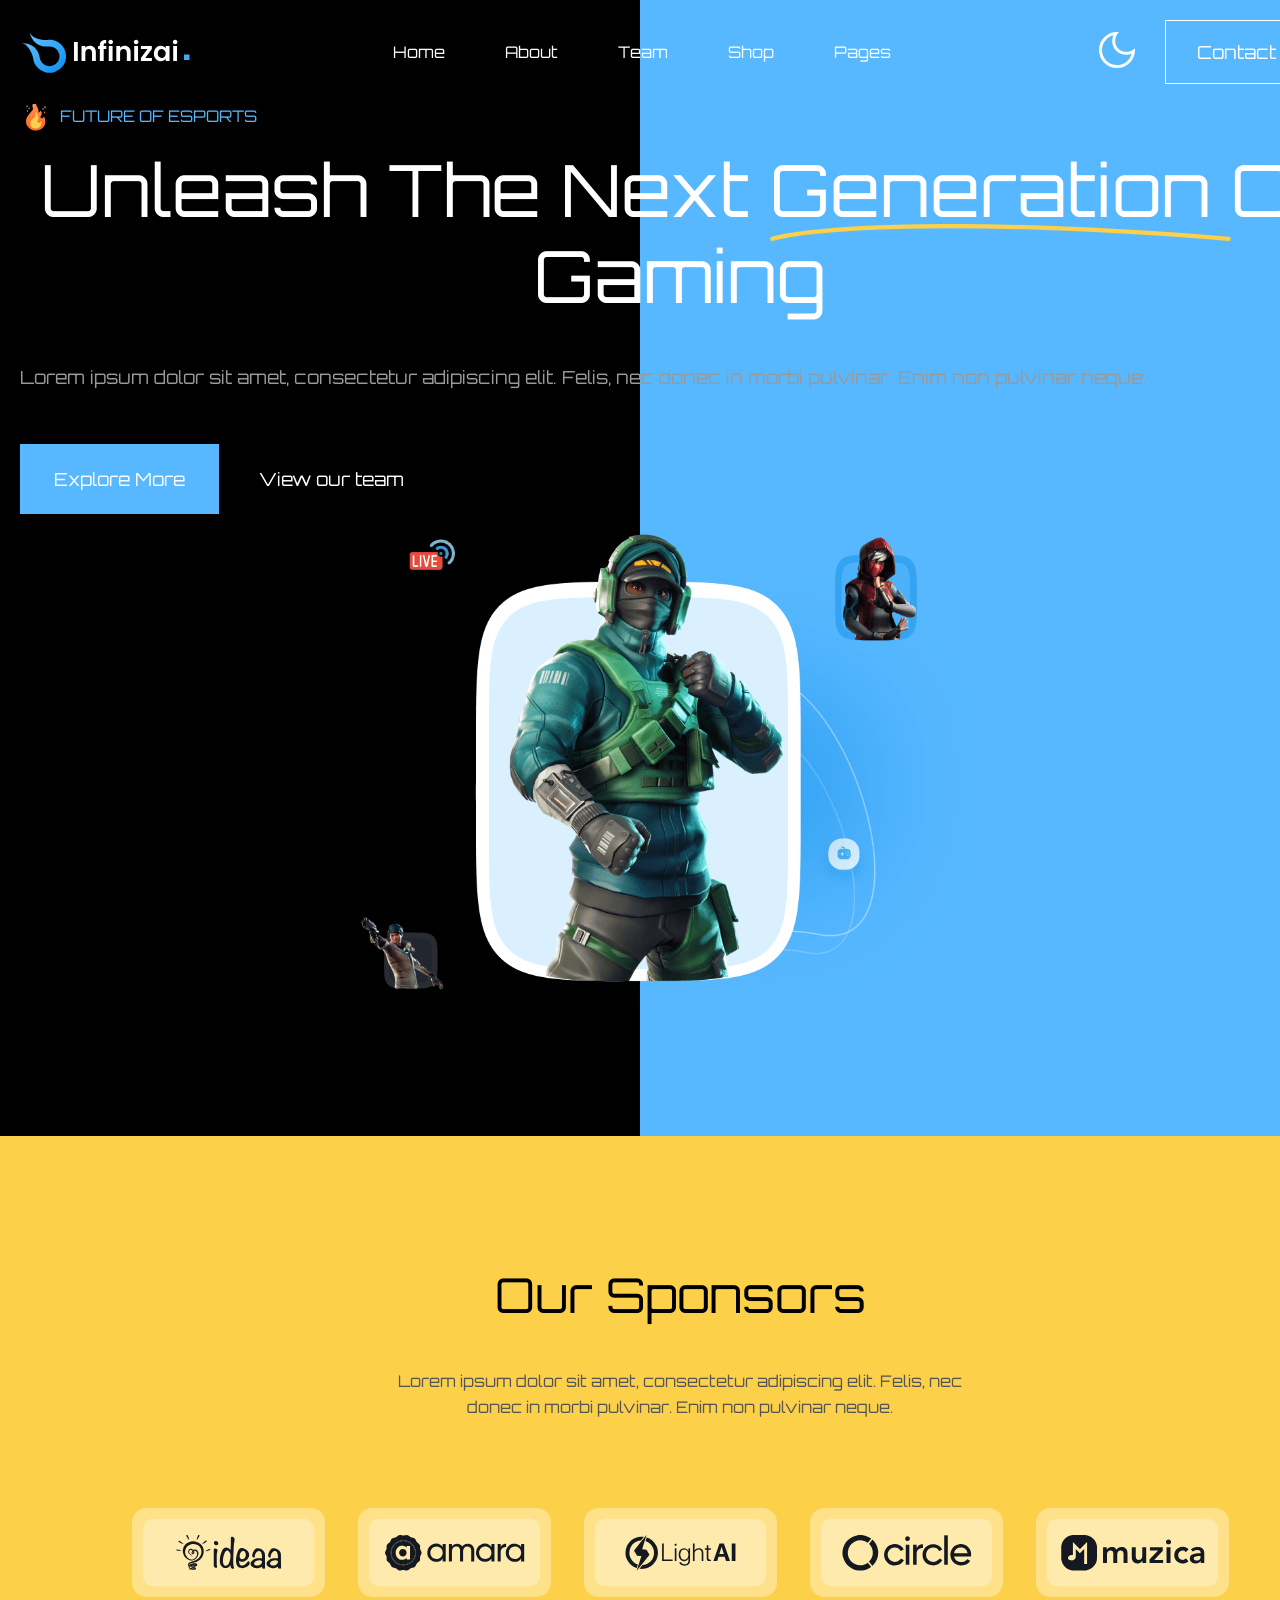
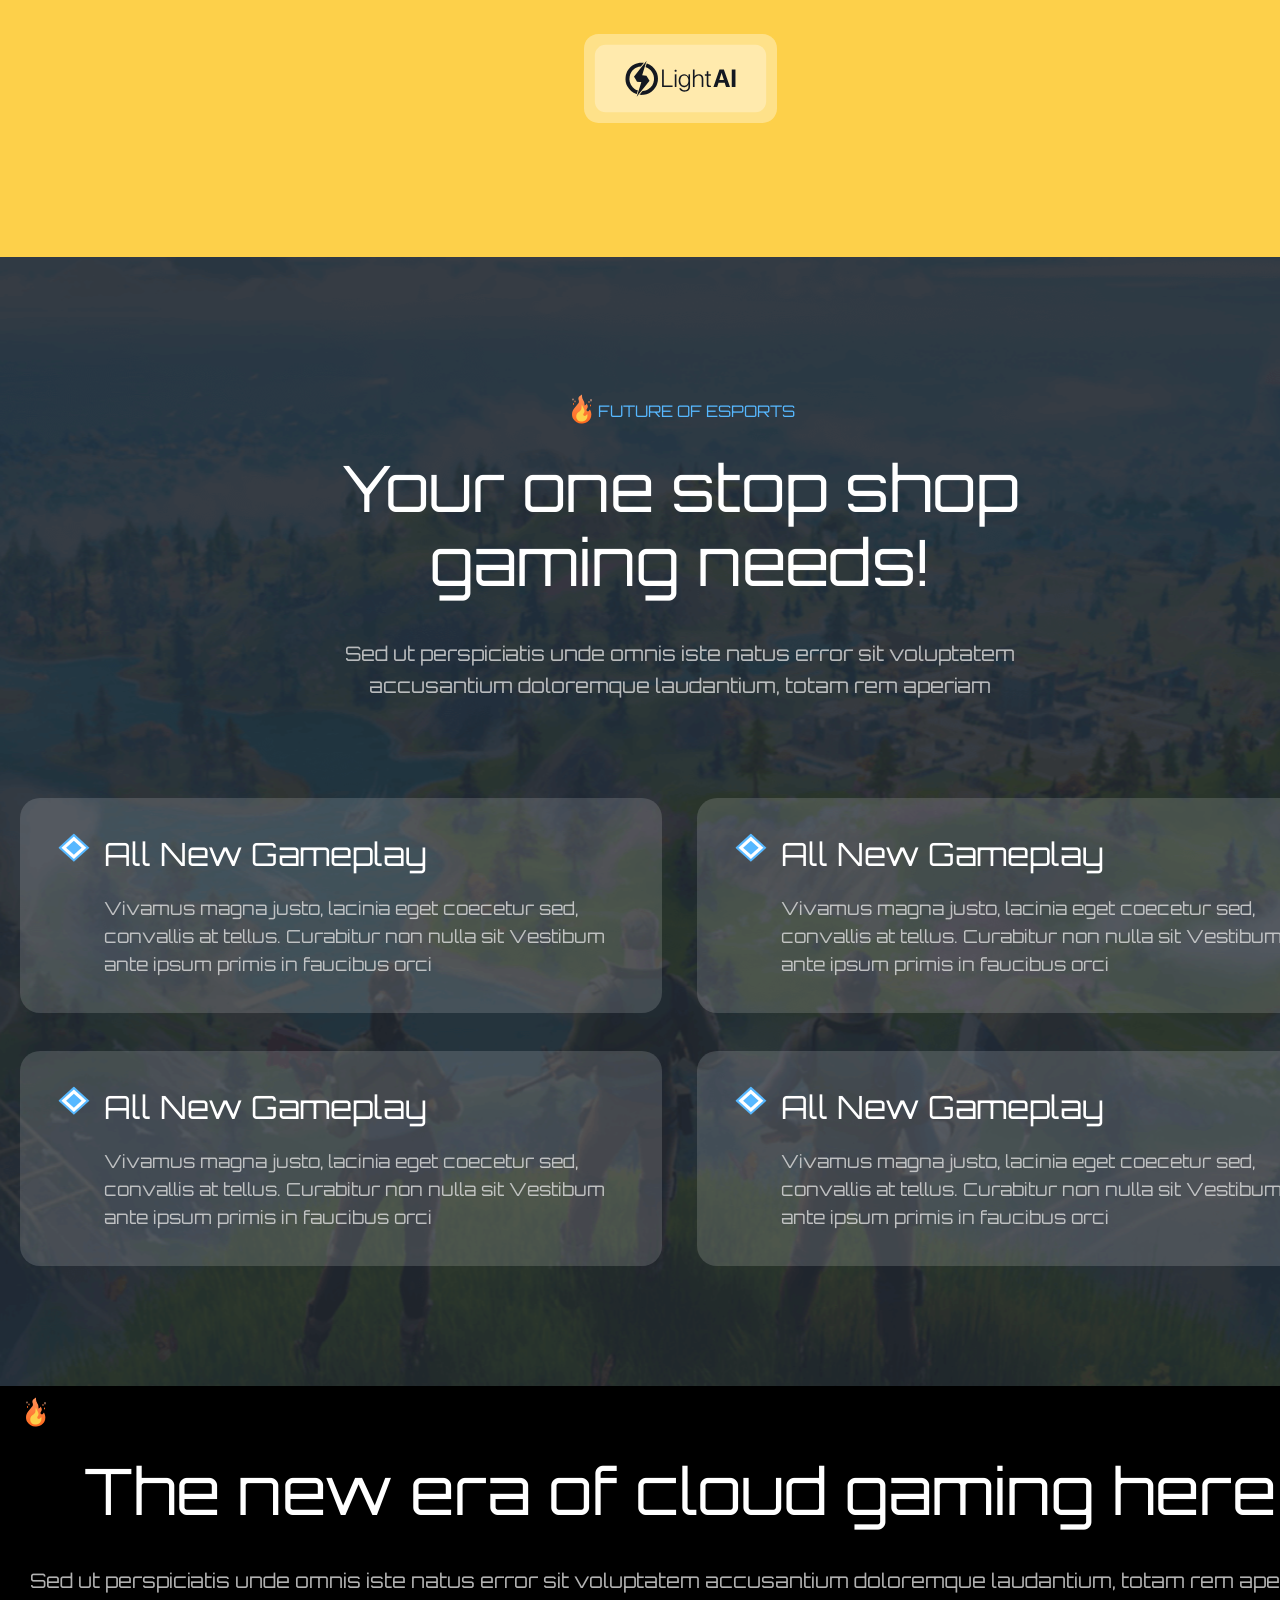
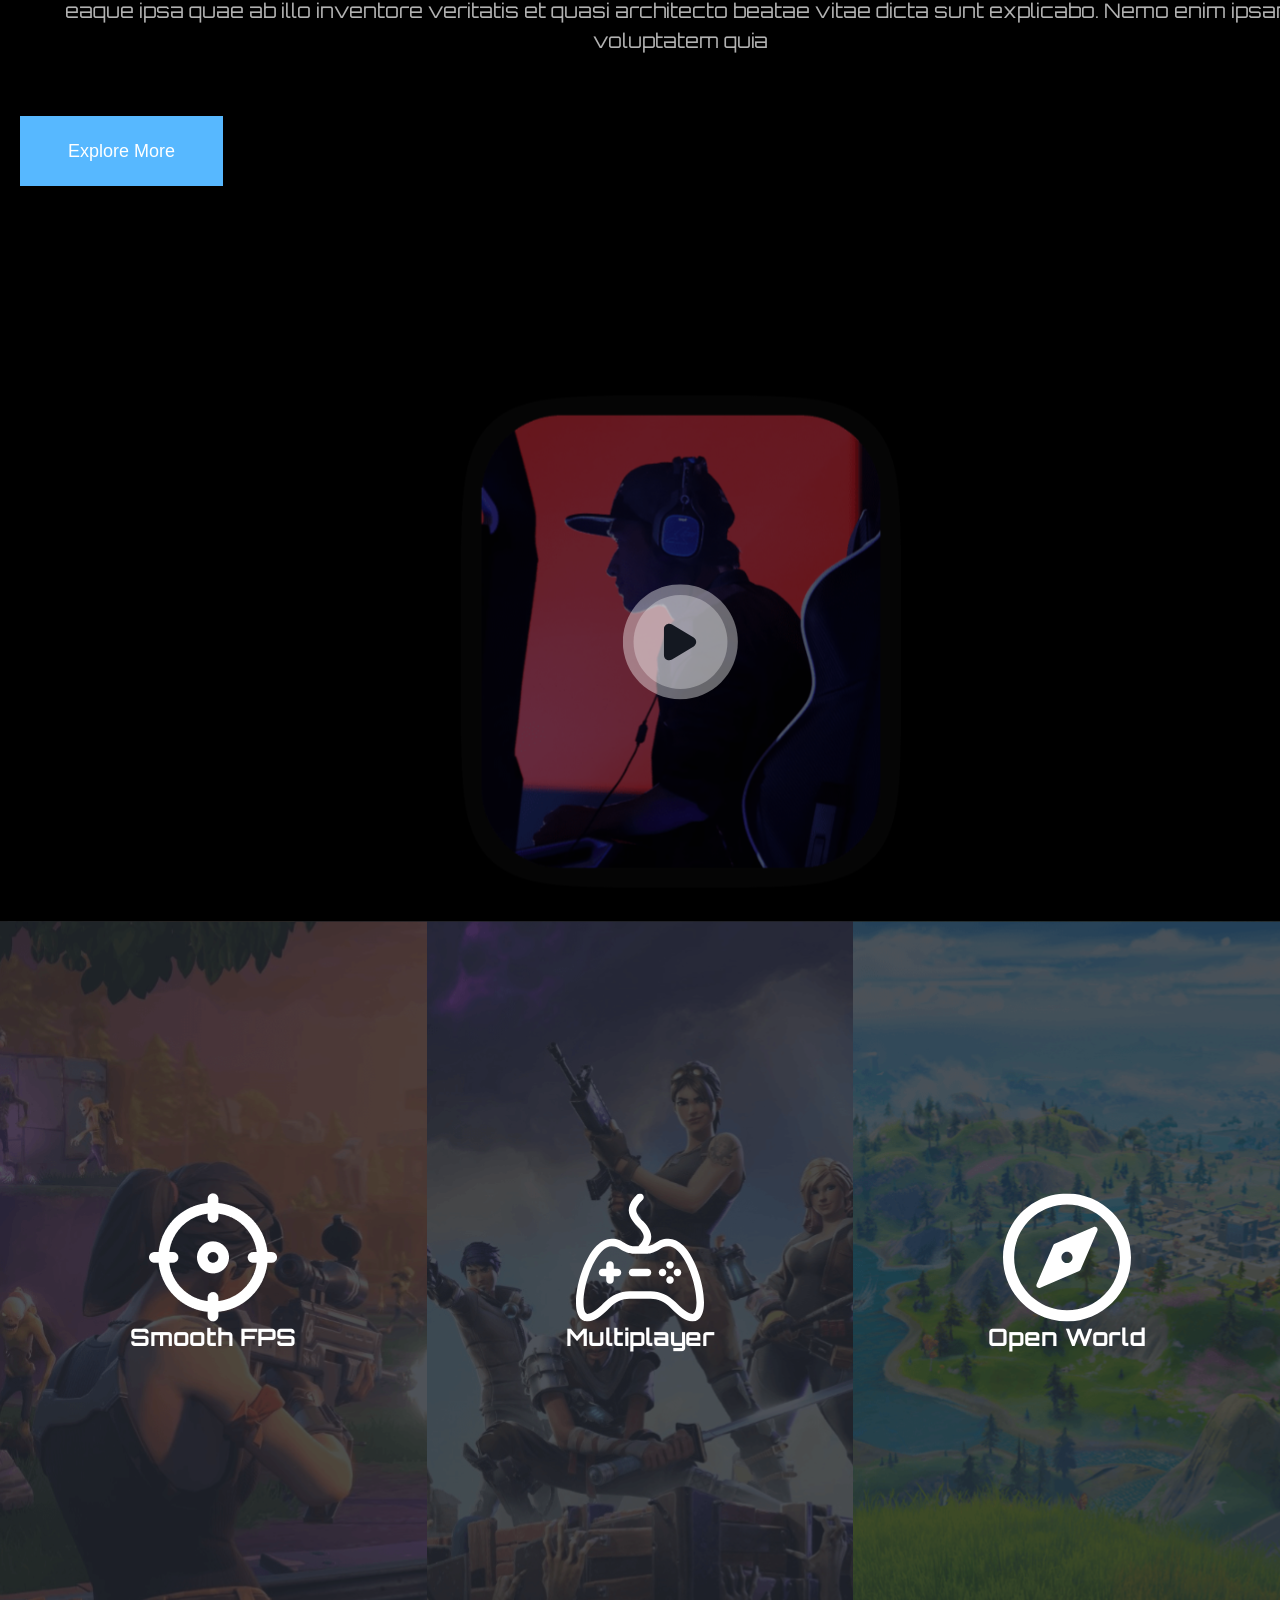
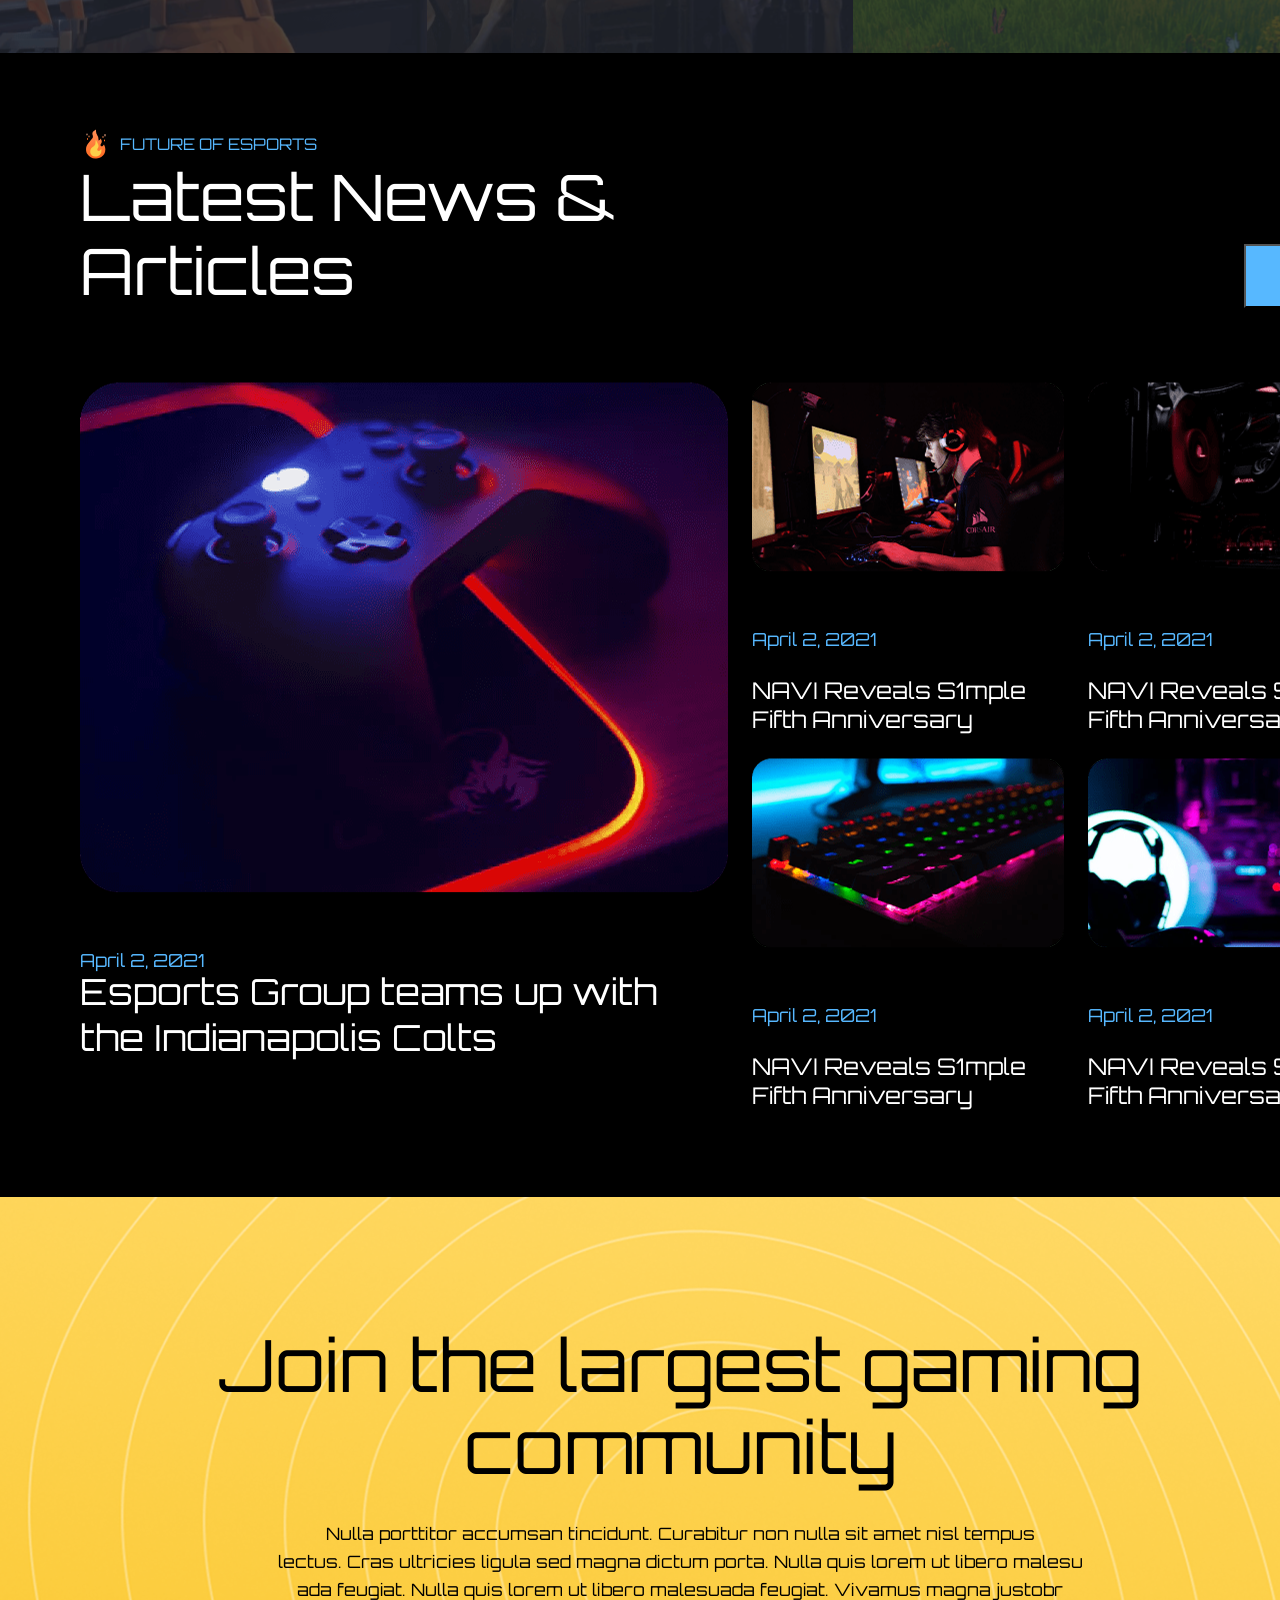
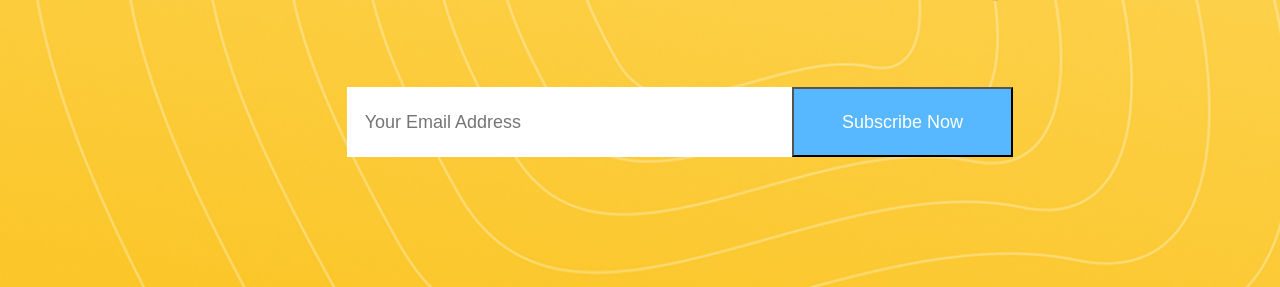
==== index.html @ 7ab2f3f9 "first commit" ====
<!DOCTYPE html>
<html lang="en">
  <head>
    <meta charset="UTF-8" />
    <meta name="viewport" content="width=device-width, initial-scale=1.0" />
    <title>Figma</title>
    <link rel="stylesheet" href="./css/style.css" />

    <!-- font awesome -->
    <link rel="stylesheet" href="https://cdnjs.cloudflare.com/ajax/libs/font-awesome/6.7.2/css/all.min.css" integrity="sha512-Evv84Mr4kqVGRNSgIGL/F/aIDqQb7xQ2vcrdIwxfjThSH8CSR7PBEakCr51Ck+w+/U6swU2Im1vVX0SVk9ABhg==" crossorigin="anonymous" referrerpolicy="no-referrer" />
  </head>
  <body>
    <!-- header -->
    <header>
      <div class="container">
        <nav>
          <div class="nav-brand">
            <img src="./images/nav-brand.svg" alt="No img?" />
            <i class="fa-solid fa-bars" id="hamburger"></i>
          </div>
          <ul class="nav-menu">
            <li class="nav-item"><a class="nav-link" href="#">Home</a></li>
            <li class="nav-item"><a  class="nav-link" href="#">About</a></li>
            <li class="nav-item"><a  class="nav-link" href="#">Team</a></li>
            <li class="nav-item"><a  class="nav-link" href="#">Shop</a></li>
            <li class="nav-item"><a  class="nav-link" href="#">Pages</a></li>
          </ul>
          <div class="nav-btn">
            <div id="mode-btn">
              <img class="moon-btn" src="./images/moon.svg" alt="No img?" />
            </div>
            <!-- <img class="moon-btn" src="./images/sun.png" alt="No img?" /> -->

            <a class="nav-link nav-link_btn" href="#">Contact Us</a>
          </div>
        </nav>
      </div>
    </header>

    <!-- page1 -->
    <div class="future-img__box">
      <div class="container">
        <div class="future-img">
          <div class="future">
            <div class="future-fire">
              <img src="./images/fire.svg" alt="" />
              <span>FUTURE OF eSPORTS</span>
            </div>
            <h1>
              Unleash the Next
              <span>Generation <img src="./images/line.svg" alt="" /></span> of
              Gaming
            </h1>
            <p>
              Lorem ipsum dolor sit amet, consectetur adipiscing elit. Felis,
              nec donec in morbi pulvinar. Enim non pulvinar neque.
            </p>
            <div class="future-btn">
              <a class="ftr-btn ftr-btn1" href="#">Explore More</a>
              <a class="ftr-btn" href="#">View our team</a>
            </div>
          </div>
          <div class="img">
            <img src="./images/game.svg" alt="" />
          </div>
        </div>
      </div>
    </div>
   
    <!-- page2 -->
  
    <div class="sponsor-div">
      <div class="container">
        <div class="sponsor-text">
          <h2>Our Sponsors</h2>
          <p>
            Lorem ipsum dolor sit amet, consectetur adipiscing elit. Felis, nec
            donec in morbi pulvinar. Enim non pulvinar neque.
          </p>
        </div>
        <div class="sponsor-cards">
          <div class="sponsor-card">
            <img src="./images/idea.svg" alt="no img!" />
          </div>
          <div class="sponsor-card">
            <img src="./images/amara.svg" alt="none" />
          </div>
          <div class="sponsor-card">
            <img src="./images/lightAl.svg" alt="none" />
          </div>
          <div class="sponsor-card">
            <img src="./images/circle.svg" alt="none" />
          </div>
          <div class="sponsor-card">
            <img src="./images/muzic.svg" alt="none" />
          </div>
          <div class="sponsor-card">
            <img src="./images/lightAl.svg" alt="none" />
          </div>
        </div>
      </div>
    </div>
    <div class="all-gameplay">
      <div class="container">
        <div class="team__text">
          <div class="fire-two">
            <div class="img-fire">
              <img src="./images/fire.svg" alt="no img!" />
            </div>

            <div class="text-two">
              <p>FUTURE OF ESPORTS</p>
            </div>
          </div>
          <div class="text-three"><p>Your one stop shop gaming needs!</p></div>
          <p class="p-text__paragraf">
            Sed ut perspiciatis unde omnis iste natus error sit voluptatem
            accusantium doloremque laudantium, totam rem aperiam
          </p>
        </div>
        <div class="card-wrapper">
          <div class="team__wraper">
            <div class="card">
              <div><img src="./images/img__one.svg" alt="none!" /></div>
              <div class="card_desc">
                <p class="four-text">All New Gameplay</p>
                <p class="card-paragraf">
                  Vivamus magna justo, lacinia eget coecetur sed, convallis at
                  tellus. Curabitur non nulla sit Vestibum ante ipsum primis in
                  faucibus orci
                </p>
              </div>
            </div>
            <div class="card__test_text">
              <div class="card">
                <div><img src="./images/img__one.svg" alt="none!" /></div>
                <div class="card_desc">
                  <p class="four-text">All New Gameplay</p>
                  <p class="card-paragraf">
                    Vivamus magna justo, lacinia eget coecetur sed, convallis at
                    tellus. Curabitur non nulla sit Vestibum ante ipsum primis
                    in faucibus orci
                  </p>
                </div>
              </div>
            </div>
          </div>
          <div class="team__wraper">
            <div class="card">
              <div><img src="./images/img__one.svg" alt="none!" /></div>
              <div class="card_desc">
                <p class="four-text">All New Gameplay</p>
                <p class="card-paragraf">
                  Vivamus magna justo, lacinia eget coecetur sed, convallis at
                  tellus. Curabitur non nulla sit Vestibum ante ipsum primis in
                  faucibus orci
                </p>
              </div>
            </div>
            <div class="card__test_text">
              <div class="card">
                <div><img src="./images/img__one.svg" alt="none!" /></div>
                <div class="card_desc">
                  <p class="four-text">All New Gameplay</p>
                  <p class="card-paragraf">
                    Vivamus magna justo, lacinia eget coecetur sed, convallis at
                    tellus. Curabitur non nulla sit Vestibum ante ipsum primis
                    in faucibus orci
                  </p>
                </div>
              </div>
            </div>
          </div>
        </div>
      </div>
    </div>
    <div class="the_new-ega">
      <div class="container">
        <div class="test-page">
          <div>
            <div class="img_fire__moon">
              <div class="img-fire">
                <img src="./images/fire.svg" alt="no img!" />
              </div>
              <div class="text-one">
                <p>FUTURE OF ESPORTS</p>
              </div>
            </div>
            <p class="text_five">The new era of cloud gaming here</p>
            <p class="text__six">
              Sed ut perspiciatis unde omnis iste natus error sit voluptatem
              accusantium doloremque laudantium, totam rem aperiam, eaque ipsa
              quae ab illo inventore veritatis et quasi architecto beatae vitae
              dicta sunt explicabo. Nemo enim ipsam voluptatem quia
            </p>
            <div class="more-flex">
              <button>Explore More</button>
            </div>
          </div>
          <div class="img-music">
            <img src="./images/music.svg" alt="none!" />
          </div>
        </div>
      </div>
    </div>

    <div class="section">
      <div class="section-1">
        <img src="./images/nishon.png" alt="none!" />
        <h2>Smooth FPS</h2>
      </div>
      <div class="section-2">
        <img src="./images/game-pult.svg" alt="none!" />
        <h2>Multiplayer</h2>
      </div>
      <div class="section-3">
        <img src="./images/kompas.svg" alt="NONE!" />
        <h2>Open World</h2>
      </div>
    </div>

    <div class="frame">
      <div class="container">
        <div class="frame-top">
          <div class="frame-top-fire">
            <img src="./images/fire.svg" alt="fire no?" />
            <p>FUTURE OF eSPORTS</p>
          </div>
          <div class="frame-top-h1__btn">
            <h2>
              Latest News & <br />
              Articles
            </h2>
            <button>Read More</button>
          </div>
        </div>
        <div class="frame-bottom">
          <div class="frame-bottom-one">
            <div class="frame-bottom-one_card">
              <img src="./images/IMAGE (3).png" alt="none" />
              <p class="p-one-1">April 2, 2021</p>
              <h5 class="h5-two-2s">
                Esports Group teams up with the Indianapolis Colts
              </h5>
            </div>
          </div>
          <div class="frame-bottom-two">
            <div class="frame-btn-12">
              <img src="./images/IMAGE.png" alt="none!" />
              <p class="p-one-1">April 2, 2021</p>
              <h5 class="h5-two-2">
                NAVI reveals s1mple <br />
                fifth anniversary
              </h5>
            </div>
            <div class="frame-btn-12">
              <img src="./images/IMAGE (1).png" alt="none!" />
              <p class="p-one-1">April 2, 2021</p>
              <h5 class="h5-two-2">
                NAVI reveals s1mple <br />
                fifth anniversary
              </h5>
            </div>
            <div class="frame-btn-12">
              <img src="./images/IMAGE (2).png" alt="none!" />
              <p class="p-one-1">April 2, 2021</p>
              <h5 class="h5-two-2">
                NAVI reveals s1mple <br />
                fifth anniversary
              </h5>
            </div>
            <div class="frame-btn-12">
              <img src="./images/IMAGE3.png" alt="none!" />
              <p class="p-one-1">April 2, 2021</p>
              <h5 class="h5-two-2">
                NAVI reveals s1mple <br />
                fifth anniversary
              </h5>
            </div>
          </div>
        </div>
      </div>
    </div>
    <div class="frame-me">
      <div class="container">
        <div class="url-1">
          <h2 class="h-two-2">Join the largest gaming community</h2>
          <p class="p-two-2">
            Nulla porttitor accumsan tincidunt. Curabitur non nulla sit amet
            nisl tempus <br />
            lectus. Cras ultricies ligula sed magna dictum porta. Nulla quis
            lorem ut libero malesu <br />
            ada feugiat. Nulla quis lorem ut libero malesuada feugiat. Vivamus
            magna justobr <br />
          </p>
          <form class="form-one">
            <input type="email" placeholder=" Your Email Address" required />
            <button>Subscribe Now</button>
          </form>
        </div>
      </div>
    </div>
    <script src="./js/main.js"></script>
  </body>
</html>
---- css/style.css ----
@import url("https://fonts.googleapis.com/css2?family=Orbitron:wght@400..900&display=swap");
* {
  margin: 0;
  padding: 0;
  box-sizing: border-box;
}

html,
body {
  font-family: "Orbitron", sans-serif;
}
:root {
  --bg-dark: rgba(0, 0, 0, 1);
  --bg-blue: rgba(87, 184, 255, 1);
  --text-white: rgba(255, 255, 255, 1);
  --text-grey: rgba(153, 153, 153, 1);

  --bg-blue: #57b8ff;
  --bg-black: #000000e0;
  --bg-white: #ffffff;
  --bg-yellow: #fdd04a;
  --bg-grey: #dfdfdfcc;
  --navlink-hover: rgba(250, 196, 34, 1);
  --shrink: rgb(28, 152, 187);
  --bg-orange: rgba(253, 208, 74, 1);
  --bg-sponcer: rgba(34, 39, 48, 1);
  --bg-section-2_text: rgba(85, 85, 85, 1);
}
body.dark {
  --bg-dark: rgba(87, 184, 255, 1);
  --bg-blue: rgba(0, 0, 0, 0.88);
  --text-white: rgba(211, 241, 13, 1);
  --text-grey: rgba(120, 35, 35, 1);

  --shrink: rgba(0, 19, 190, 0.744);
}

.container {
  /* 1440 - 2 * 60 + 2 * 20 = 1360  */
  width: 1360px;
  margin: 0 auto;
  padding: 0 20px;
}
ul {
  list-style-type: none;
}
a {
  text-decoration: none;
}

header {
  background-image: linear-gradient(
    to right,
    var(--bg-dark) 50%,
    var(--bg-blue) 50%
  );
  position: fixed;
  width: 100%;
  z-index: 1;
  transition: 1s;
}
nav {
  display: flex;
  justify-content: space-between;
  align-items: center;
  padding: 20px 0;
}
.nav-link {
  color: rgba(255, 255, 255, 1);
}
.nav-link:hover {
  color: var(--navlink-hover);
}
.nav-link_btn {
  padding: 16px 31px;
  font-family: Orbitron;
  font-weight: 400;
  font-size: 18px;
  line-height: 30px;
  letter-spacing: 0%;
  border: 1px solid var(--text-white);
}
/* shrink */
.navbar-shrink {
  padding: 10px 0;
  background-image: linear-gradient(
    to right,
    var(--bg-dark) 50%,
    var(--bg-blue) 50%
  );
}

.nav-brand {
  display: flex;
  align-items: center;
}
.moon-btn {
  width: 48px;
  height: 48px;
}
#hamburger {
  color: var(--text-white);
  font-size: 30px;
  display: none;
}
.nav-menu {
  display: flex;
  gap: 60px;
}
.nav-btn {
  display: flex;
  align-items: center;
  gap: 24px;
}

/* future-img */
.future-img__box {
  background-image: linear-gradient(
    to right,
    var(--bg-dark) 50%,
    var(--bg-blue) 50%
  );
}
.future-img {
  display: flex;
  padding: 100px 0;
}
.future-fire {
  display: flex;
  align-items: center;
  gap: 8px;
}
.future-fire span {
  font-family: Orbitron;
  font-weight: 400;
  font-size: 16px;
  line-height: 16px;
  letter-spacing: 0%;
  text-transform: uppercase;
  color: var(--bg-blue);
}
.future h1 {
  font-family: Orbitron;
  font-weight: 400;
  font-size: 72px;
  line-height: 86px;
  letter-spacing: 0%;
  text-transform: capitalize;
  color: var(--text-white);
  padding: 14px 0 45px;
}
.future h1 span {
  position: relative;
}
.future h1 span img {
  position: absolute;
  top: 80px;
  left: 0;
}
.future p {
  font-family: Orbitron;
  font-weight: 400;
  font-size: 18px;
  line-height: 28px;
  letter-spacing: 0%;
  color: var(--text-grey);
  padding-bottom: 53px;
}
.future-btn {
  display: flex;
  align-items: center;
  gap: 40px;
}
.ftr-btn {
  font-family: Orbitron;
  font-weight: 400;
  font-size: 18px;
  line-height: 28px;
  letter-spacing: 0%;
  color: var(--text-white);
}
.ftr-btn1 {
  padding: 21px 34px;
  background-color: var(--bg-blue);
  text-transform: capitalize;
}

.sponsor-div {
  width: 100%;
  background-color: var(--bg-orange);
}

.sponsor-text {
  margin: 0 auto;
  max-width: 596px;
  padding-top: 130px;
}

.sponsor-text h2 {
  font-size: 48px;
  font-weight: 400;
  line-height: 58px;
  text-align: center;
}
.sponsor-text p {
  font-size: 16px;
  font-weight: 400;
  line-height: 26px;
  text-align: center;
  padding: 44px 0;
  color: #555555;
}
.sponsor-cards {
  display: flex;
  align-items: center;
  justify-content: center;
  padding-top: 44px;
  padding-bottom: 130px;
  gap: 33px;
}

.all-gameplay {
  background-image: url("/images/clash.svg");
  background-repeat: no-repeat;
  background-position: bottom;
  background-size: cover;
  width: 100%;
}
.fire-two {
  display: flex;
  align-items: center;
}
.text-three {
  padding-top: 22px;
  margin: 0 auto;
  max-width: 716px;

  font-size: 64px;
  font-weight: 400;
  line-height: 74px;
  text-align: center;
  color: #ffffff;
}
.text-two {
  color: var(--bg-blue);
}

.fire-two {
  padding-top: 136px;
  justify-content: center;
}
.p-text__paragraf {
  padding-top: 39px;
  margin: 0 auto;
  max-width: 698px;

  font-size: 20px;
  font-weight: 400;
  line-height: 32px;
  text-align: center;
  color: #dfdfdfcc;
}
.img__one {
  width: 31.79px;
  height: 29px;
  top: 35px;
}
.four-text {
  font-size: 32px;
  font-weight: 400;
  line-height: 42px;
  text-align: left;
  color: #ffffff;
}
.card-paragraf {
  padding-top: 19px;

  font-size: 18px;
  font-weight: 400;
  line-height: 28px;
  text-align: left;
  color: #dfdfdfcc;
}
.card {
  max-width: 642.46px;

  border-radius: 20px;
  background: #ffffff26;
  display: flex;
  gap: 13px;
  padding: 35px 38px;
}
.card-wrapper {
  gap: 35px;
  display: flex;
  padding-top: 96px;
  padding-bottom: 120px;
}
.card__test_text {
  margin-top: 38px;
}
.the_new-ega {
  background-color: black;
}
.text_five {
  width: 684px;
  font-size: 64px;
  font-weight: 400;
  line-height: 74px;
  text-align: left;
  color: var(--bg-white);
  padding-top: 22px;
}
.text__six {
  width: 721px;

  font-size: 20px;
  font-weight: 400;
  line-height: 30px;
  text-align: left;
  color: var(--bg-grey);
  padding-top: 38px;
}
.img_fire__moon {
  display: flex;
  align-items: center;
  padding-top: 10px;
}
.more-flex button {
  margin-top: 60px;
  padding: 21px 34px;
  background-color: var(--bg-blue);
  color: var(--bg-white);
  border: none;
  font-size: 18px;
  font-weight: 400;
  cursor: pointer;
  width: 203px;
  height: 70px;
}
.test-page {
  max-width: 100%;
  display: flex;
  flex-wrap: wrap;
  gap: 95px;
}
.img-music {
  margin-top: 85px;
}
.img-music img {
  width: 100%;
}
.news_articls {
  background-color: #000000;
  max-width: 100%;
}
.p_news {
  margin-top: 22px;
  max-width: 541px;

  font-size: 64px;
  font-weight: 400;
  line-height: 74px;
  text-align: left;
  color: var(--bg-white);
}
.button_one button {
  margin-top: 201px;
  background-color: var(--bg-blue);
  color: var(--bg-white);
  padding: 21px 34px;
  width: 175px;
  height: 70px;
  font-size: 17px;
  font-weight: 400;
  line-height: 28px;
  text-align: left;
}

.section {
  display: flex;
  align-items: center;
  justify-content: center;
  width: 100%;
  margin: 0 auto;
  background-color: var(--bg-black);
}
.section-1 {
  background: url("../images/IMAGE.svg") no-repeat;
  width: 100%;
  height: 732px;
  background-size: cover;
  display: flex;
  justify-content: center;
  align-items: center;
  flex-direction: column;
  padding-bottom: 30px;
  color: var(--bg-white);
}
.section-2 {
  background: url("../images/game2.svg") no-repeat;
  width: 100%;
  height: 732px;
  background-size: cover;
  display: flex;
  justify-content: center;
  align-items: center;
  flex-direction: column;
  padding-bottom: 30px;
  color: var(--bg-white);
}
.section-3 {
  background: url("../images/gamee3.svg") no-repeat;
  width: 100%;
  height: 732px;
  background-size: cover;
  display: flex;
  justify-content: center;
  align-items: center;
  flex-direction: column;
  padding-bottom: 30px;
  color: var(--bg-white);
}
.frame {
  background-color: #000000;
  padding: 75px 60px 87px;
}
.frame-top > .frame-top-fire {
  display: flex;
  align-items: center;
  gap: 8px;
}
.frame-top > .frame-top-fire > p {
  font-weight: 400;
  font-size: 16px;
  line-height: 16px;
  text-transform: uppercase;
  color: #57b8ff;
}
.frame-top > .frame-top-h1__btn {
  display: flex;
  align-items: end;
  flex-wrap: wrap;
  justify-content: space-between;
}
.frame-top > .frame-top-h1__btn h2 {
  font-weight: 400;
  font-size: 64px;
  line-height: 74px;
  text-transform: capitalize;
  color: var(--bg-white);
}
.frame-top > .frame-top-h1__btn > button {
  padding: 16px 34px;
  font-weight: 400;
  font-size: 17px;
  line-height: 28px;
  text-transform: capitalize;
  color: var(--bg-white);
  background-color: var(--bg-blue);
}

.frame-bottom {
  margin-top: 74px;
  display: flex;
  gap: 24px;
}
.p-one-1 {
  font-weight: 400;
  font-size: 18px;
  line-height: 18px;
  color: #57b8ff;
  margin-top: 54px;
}
.frame-bottom-one_card img {
  width: 100%;
}
.frame-bottom-one_card {
  max-width: 648px;
}
.h5-two-2s {
  font-weight: 400;
  font-size: 36px;
  line-height: 46px;
  color: var(--bg-white);
}
.frame-bottom-two {
  display: grid;
  grid-template-columns: repeat(2, 1fr);
  gap: 24px;
}

.h5-two-2 {
  font-weight: 400;
  font-size: 23px;
  text-transform: capitalize;
  color: var(--bg-white);
  margin-top: 28px;
}
.frame-btn-12 {
  width: 312px;
}
.frame-btn-12 > img {
  width: 100%;
}

.frame-me {
  background: url("../images/IMAGE44.png");
  width: 100%;
  background-size: cover;
}

.h-two-2 {
  text-align: center;
  font-weight: 400;
  font-size: 72px;
  line-height: 82px;
  text-align: center;
  padding-top: 126px;
}

.form-one {
  display: flex;
  justify-content: center;
  align-items: center;
  padding-bottom: 130px;
}
.p-two-2 {
  font-weight: 400;
  font-size: 17px;
  line-height: 28px;
  text-align: center;
  padding: 33px 64px;
}
.form-one input {
  font-size: 18px;
  line-height: 28px;
  color: #555555;
  width: 445px;
  height: 70px;
  padding-left: 13px;
  margin-top: 50px;
  border: none;
}

.form-one button {
  width: 221px;
  height: 70px;
  background-color: #57b8ff;
  color: var(--bg-white);
  font-size: 18px;
  margin-top: 50px;
}



@media (max-width: 1400px) {
  .team-weapon {
    flex-direction: column;
    gap: 20px;
  }
  .img-two {
    padding-top: 0;
  }
  .h1-text {
    width: 100%;
    margin-bottom: 0;
    text-align: center;
  }
  .p-text {
    width: 100%;
  }

  .sponsor-cards {
    flex-wrap: wrap;
  }
}

@media (max-width: 1360px) {
  .future-img {
    flex-wrap: wrap;
    justify-content: center;
  }
  .future h1 span img {
    width: 100%;
  }
  .future h1 {
    text-align: center;
  }
  .section-2_main-img {
    display: flex;
    flex-direction: row;
    flex-wrap: wrap;
    align-items: center;
    justify-content: center;
    gap: 32px;
  }
}
@media (max-width: 1300px) {
  .test-page {
    justify-content: center;
  }
  .text_five {
    width: 100%;
    text-align: center;
  }
  .text__six {
    width: 100%;
    text-align: center;
  }
  .frame-bottom {
    flex-wrap: wrap;
    justify-content: center;
  }
}
@media (max-width: 1300px) {
  .section-2_main-img {
    display: flex;
    flex-wrap: wrap;
    justify-content: center;
    gap: 32px;
  }
}
@media (max-width: 1170px) {
  .card-paragraf {
    padding-top: 5px;
  }
}
@media (max-width: 1100px) {
  .section {
    flex-wrap: wrap;
  }
  .section-1,
  .section-2,
  .section-3 {
    width: 419px;
    height: 732px;
  }
  /* .section-3 {
    display: none;
  } */
}
@media (max-width: 991px) {
  nav {
    flex-direction: column;
    gap: 20px;
  }
  .nav-logo {
    width: 100%;
  }
  .nav-menu {
    display: none;
  }
  .active {
    display: flex;
  }
  #hamburger {
    display: block;
  }
  .card-wrapper {
    flex-wrap: wrap;
    justify-content: center;
  }
  .frame-top > .frame-top-h1__btn {
    flex-wrap: wrap;
    gap: 20px;
  }
}

@media (max-width: 960px) {
  nav {
    flex-direction: column;
    padding: 20px 0;
  }
  .nav-brand {
    justify-content: space-between;
    width: 100%;
  }
  #hamburger {
    display: block;
  }
  .nav-btn {
    order: 1;
    /* padding-bottom: 20px; */
  }
  .nav-menu {
    order: 2;
    display: none;
  }
  .active {
    /* padding-bottom: 20px; */
    display: flex;
  }
}
@media (max-width: 890px) {
  .h1-text {
    margin-bottom: 120px;
  }
}
@media (max-width: 700px) {
  .frame-bottom-two {
    grid-template-columns: 1fr;
  }
  .frame-top > .frame-top-h1__btn h2 {
    font-size: 50px;
    line-height: 50px;
    display: -webkit-box;
    -webkit-box-orient: vertical;
    -webkit-line-clamp: 2;
    overflow: hidden;
  }
}
@media (max-width: 678px) {
  .nav-menu {
    gap: 30px;
  }
  .h1-text {
    font-size: 50px;
  }
  .b-flex {
    justify-content: center;
  }
}


@media (max-width: 670px) {
  .img img {
    width: 100%;
  }
}
@media (max-width: 610px) {
  .card-paragraf {
    display: -webkit-box;
    -webkit-box-orient: vertical;
    -webkit-line-clamp: 3;
    overflow: hidden;
  }
}
@media (max-width: 540px) {
  .card {
    flex-wrap: wrap;
    justify-content: center;
  }
  .text-three {
    font-size: 50px;
    line-height: 50px;
  }
  .h-two-2 {
    font-size: 50px;
    line-height: 50px;
  }
}
@media (max-width: 470px) {
  .active {
    flex-wrap: wrap;
    justify-content: center;
    gap: 30px;
  }
  .future h1 {
    font-size: 50px;
    line-height: 55px;
  }
  .future h1 span img {
    top: 55px;
  }
  .future-btn {
    flex-wrap: wrap;
    justify-content: center;
  }
}
@media (max-width: 440px) {
  .nav-menu {
    justify-content: center;
    flex-wrap: wrap;
    gap: 20px;
  }
  .sponsor-text h2 {
    font-size: 35px;
  }
  .sponsor-text p {
    padding: 0;
  }
  .sponsor-card img {
    width: 100%;
  }
  .card {
    padding: 10px 20px;
  }
  .four-text {
    display: -webkit-box;
    -webkit-box-orient: vertical;
    -webkit-line-clamp: 1;
    overflow: hidden;
  }

  .p-two-2 {
    font-size: 14px;
    line-height: 20px;
    padding: 10px 0 0 0;
  }
  .form-one button {
    font-size: 14px;
  }
}

@media (max-width: 370px) {
  .future h1 {
    font-size: 40px;
    line-height: 45px;
  }
  .future h1 span img {
    top: 45px;
  }
  .future p {
    font-size: 14px;
    line-height: 20px;
  }
}

@media (max-width: 350px) {
  .frame-btn-12 img {
    width: 300px;
  }
  .h-two-2 {
    display: -webkit-box;
    -webkit-box-orient: vertical;
    overflow: hidden;
  }
}
@media (max-width: 325px) {
  .sponsor-text h2 {
    font-size: 30px;
    line-height: 50px;
  }
  .sponsor-text p {
    font-size: 14px;
    line-height: 20px;
  }
  .p-text__paragraf {
    font-size: 16px;
    line-height: 20px;
  }
}
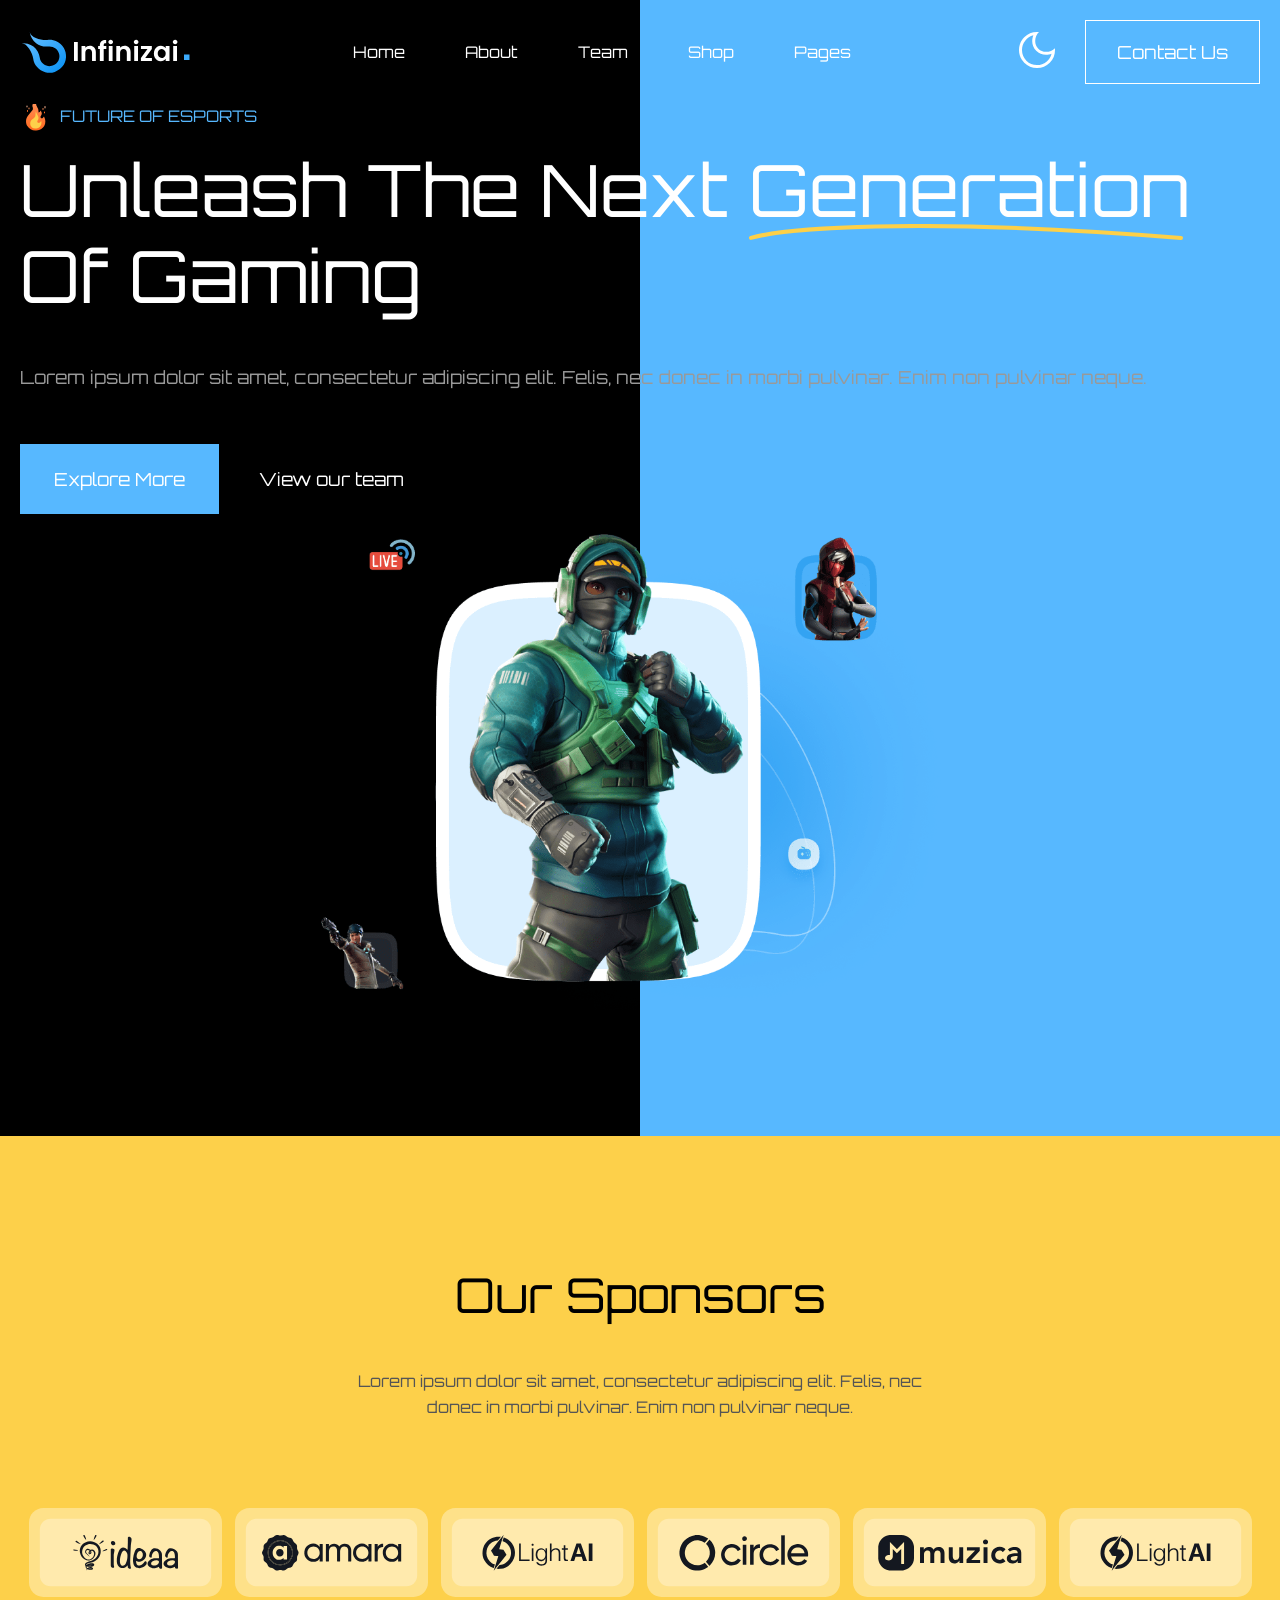
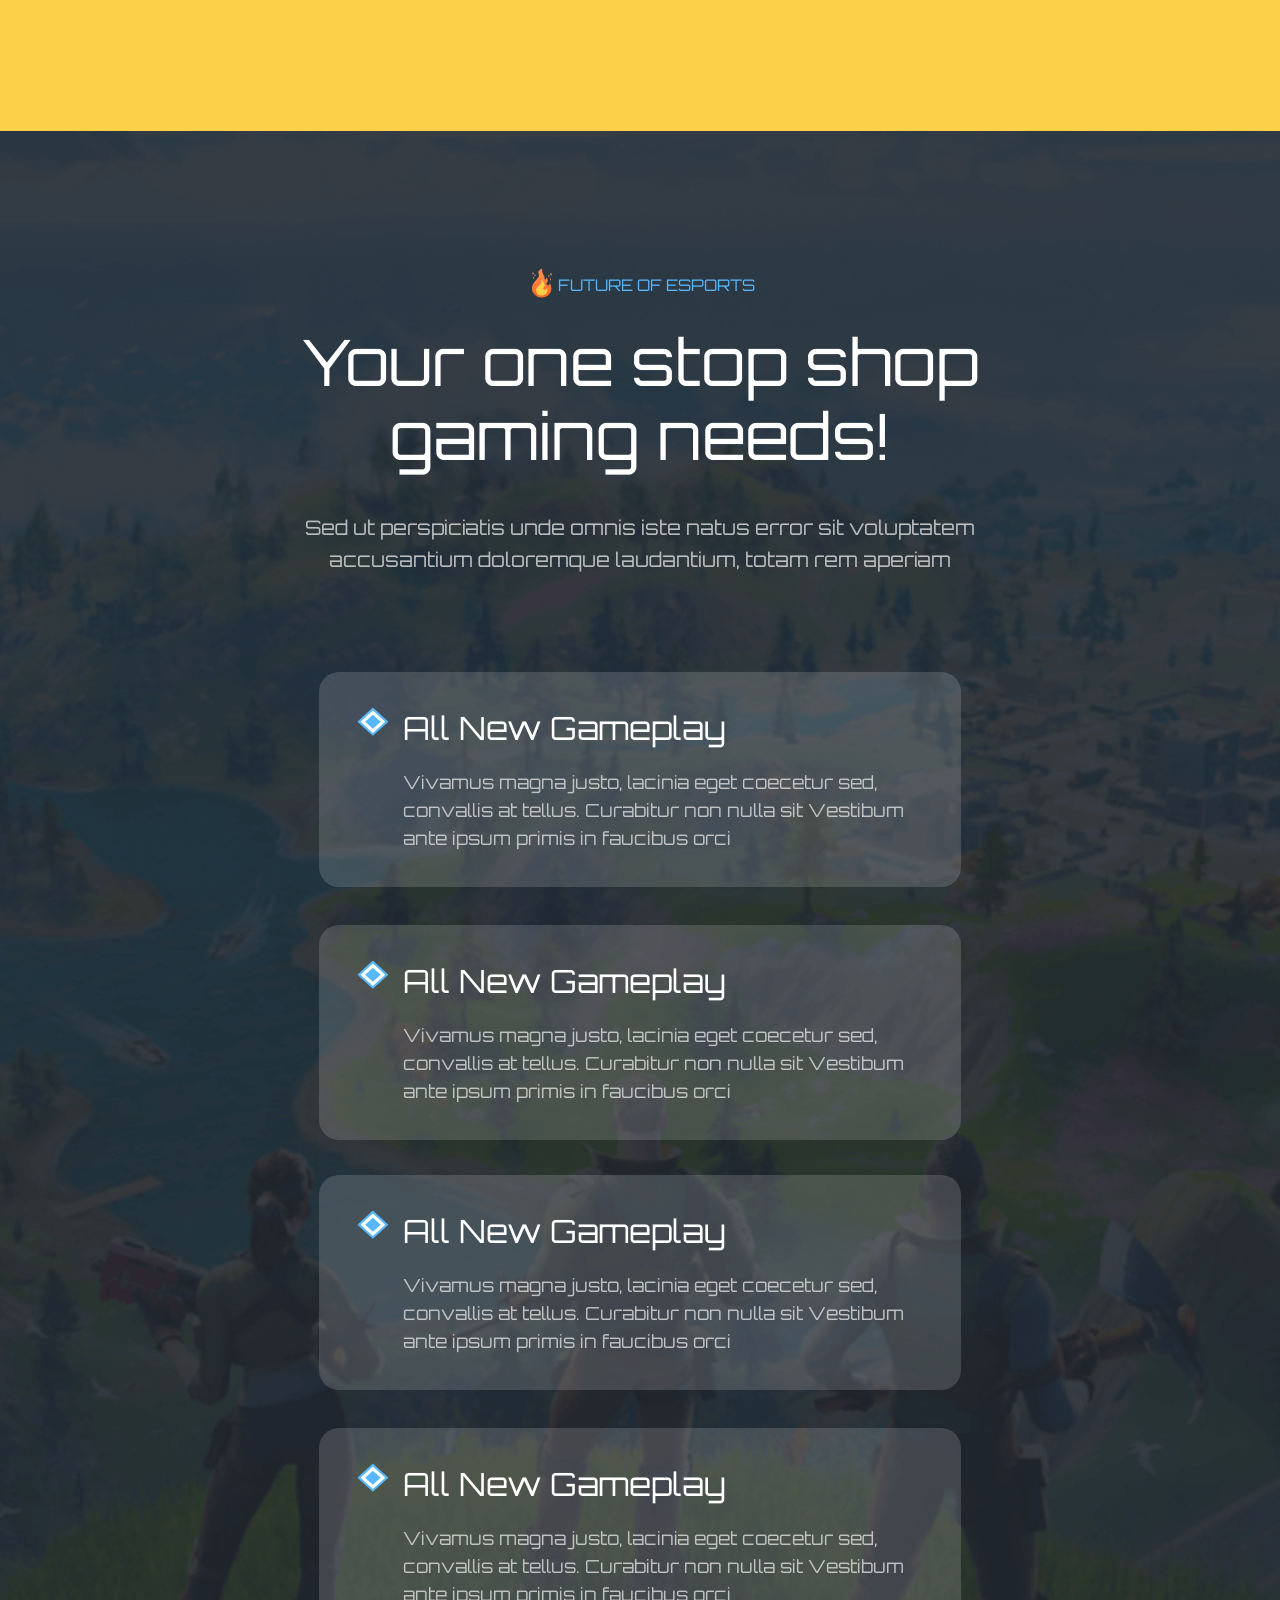
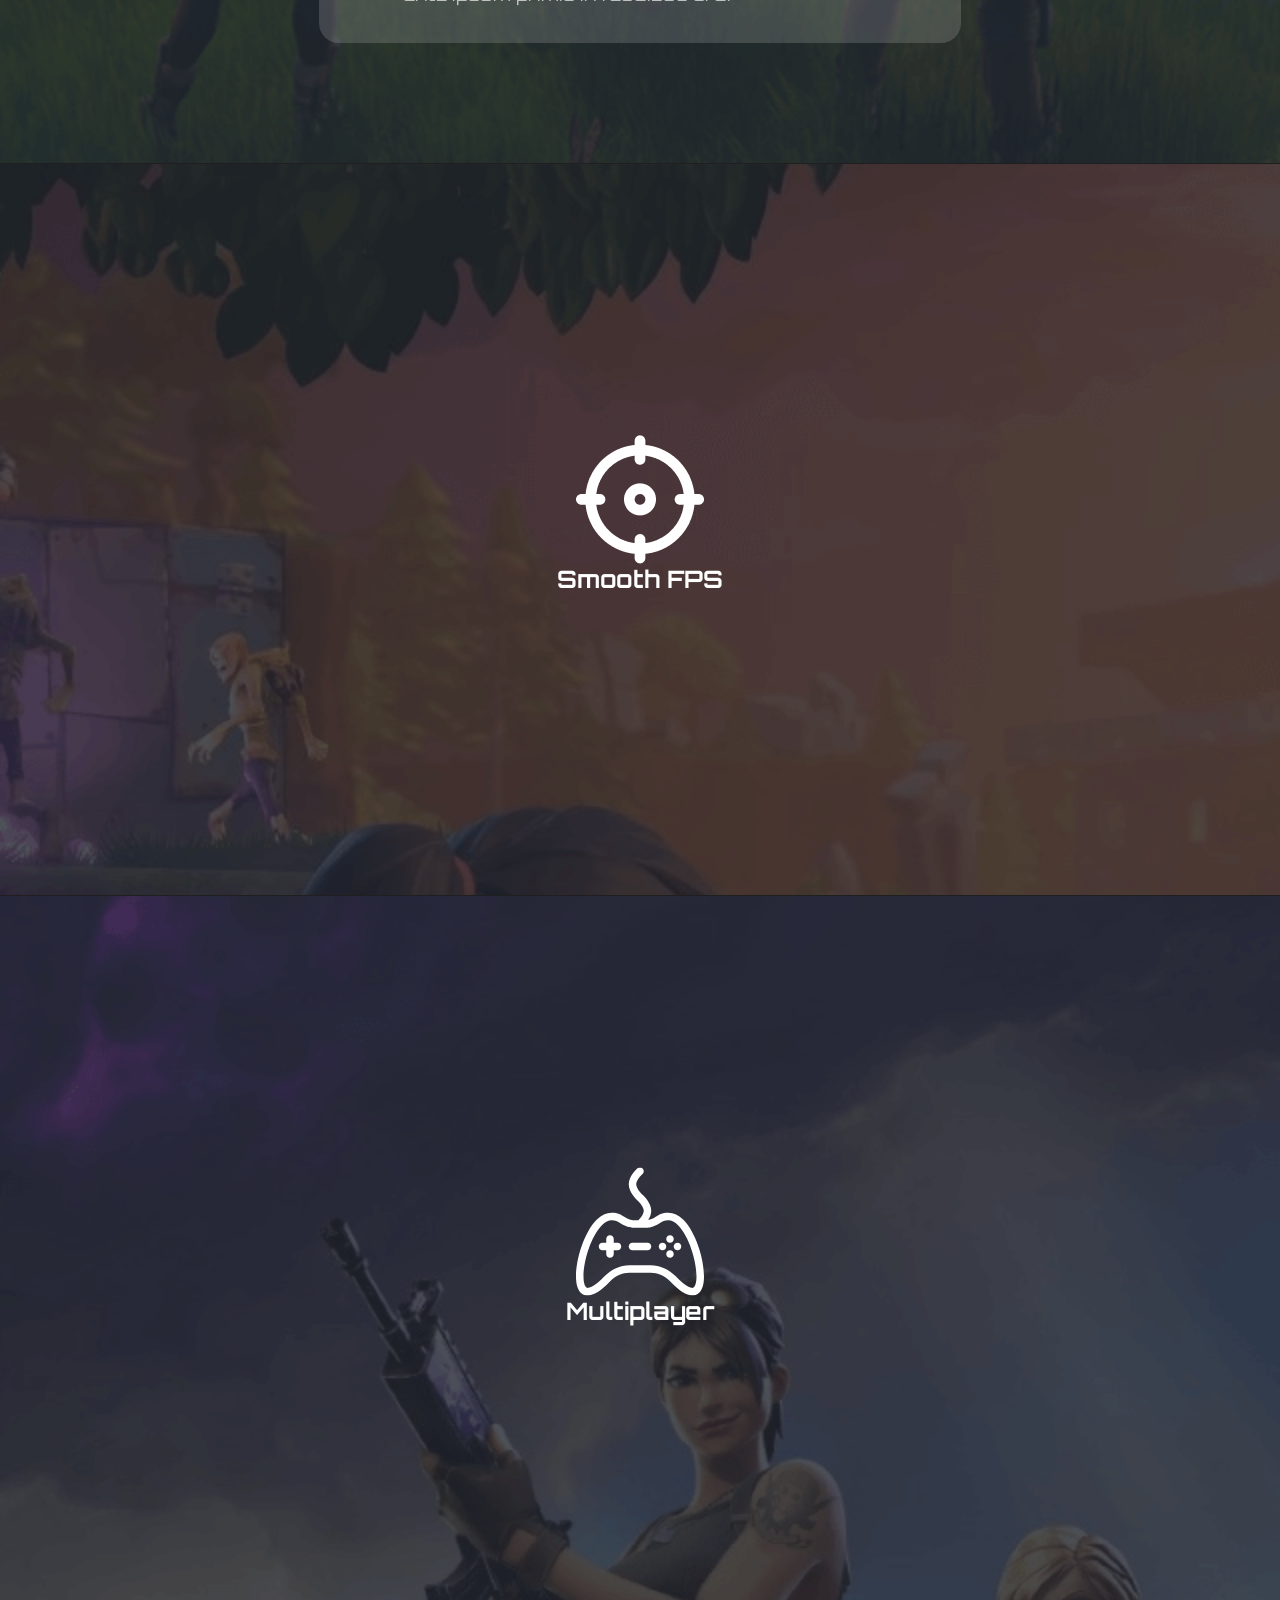
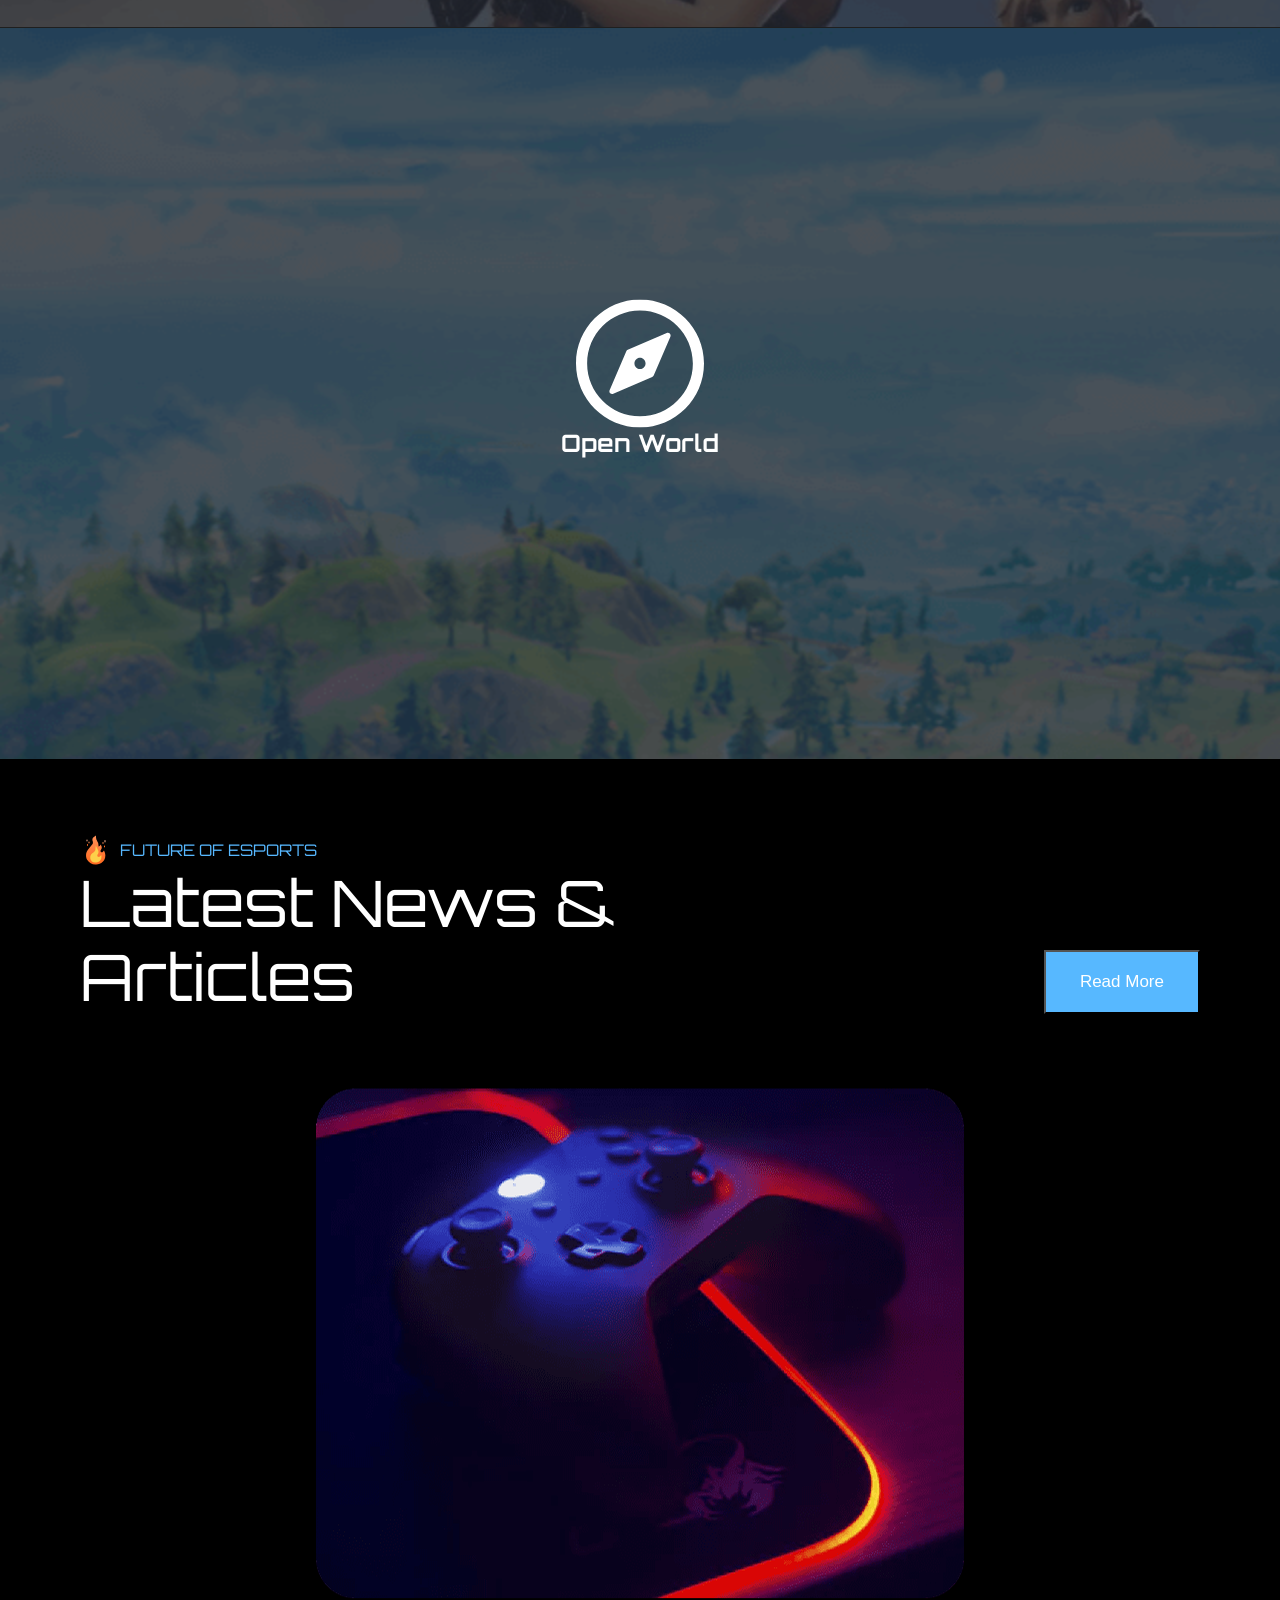
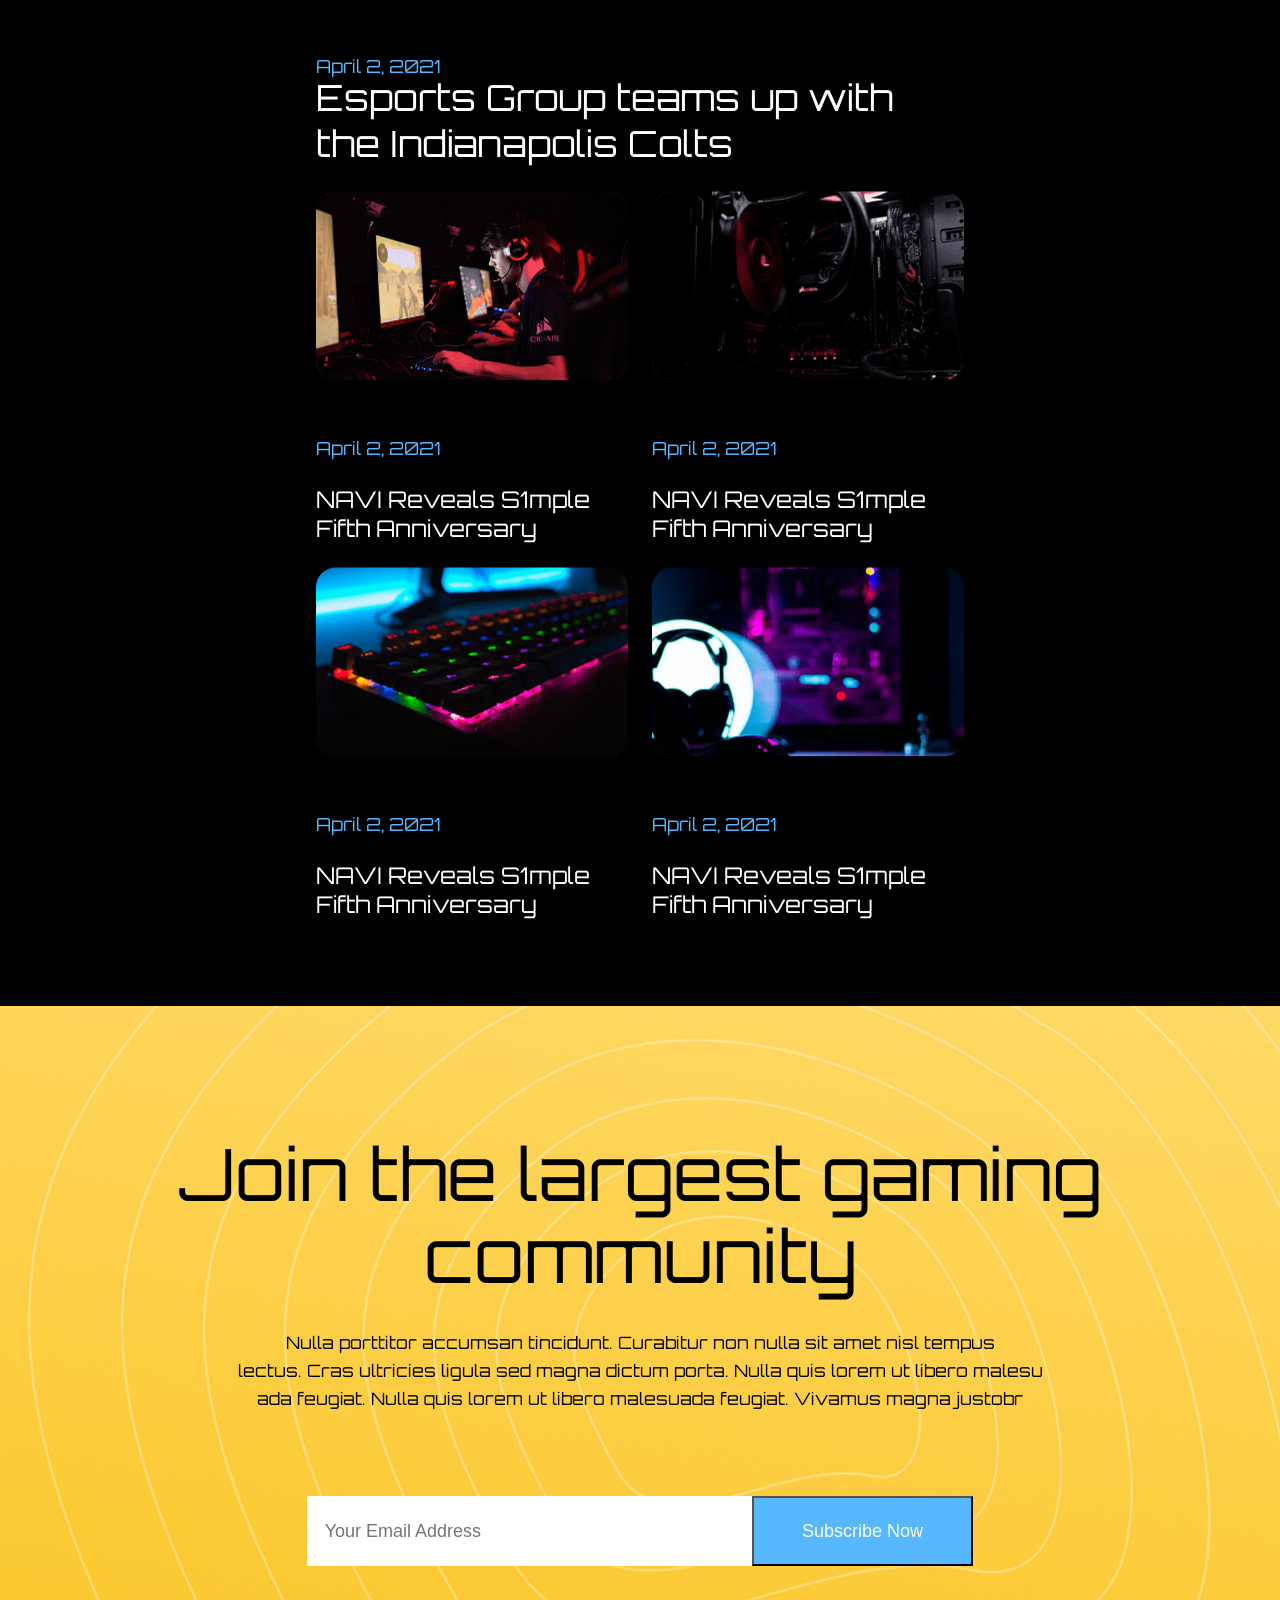
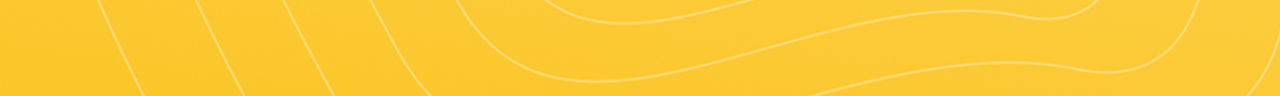
==== commit 5ef97e71: "main" ====
--- a/index.html
+++ b/index.html
@@ -7,9 +7,16 @@
     <link rel="stylesheet" href="./css/style.css" />
 
     <!-- font awesome -->
-    <link rel="stylesheet" href="https://cdnjs.cloudflare.com/ajax/libs/font-awesome/6.7.2/css/all.min.css" integrity="sha512-Evv84Mr4kqVGRNSgIGL/F/aIDqQb7xQ2vcrdIwxfjThSH8CSR7PBEakCr51Ck+w+/U6swU2Im1vVX0SVk9ABhg==" crossorigin="anonymous" referrerpolicy="no-referrer" />
+    <link
+      rel="stylesheet"
+      href="https://cdnjs.cloudflare.com/ajax/libs/font-awesome/6.7.2/css/all.min.css"
+      integrity="sha512-Evv84Mr4kqVGRNSgIGL/F/aIDqQb7xQ2vcrdIwxfjThSH8CSR7PBEakCr51Ck+w+/U6swU2Im1vVX0SVk9ABhg=="
+      crossorigin="anonymous"
+      referrerpolicy="no-referrer"
+    />
   </head>
   <body>
+ 
     <!-- header -->
     <header>
       <div class="container">
@@ -20,10 +27,10 @@
           </div>
           <ul class="nav-menu">
             <li class="nav-item"><a class="nav-link" href="#">Home</a></li>
-            <li class="nav-item"><a  class="nav-link" href="#">About</a></li>
-            <li class="nav-item"><a  class="nav-link" href="#">Team</a></li>
-            <li class="nav-item"><a  class="nav-link" href="#">Shop</a></li>
-            <li class="nav-item"><a  class="nav-link" href="#">Pages</a></li>
+            <li class="nav-item"><a class="nav-link" href="#">About</a></li>
+            <li class="nav-item"><a class="nav-link" href="#">Team</a></li>
+            <li class="nav-item"><a class="nav-link" href="#">Shop</a></li>
+            <li class="nav-item"><a class="nav-link" href="#">Pages</a></li>
           </ul>
           <div class="nav-btn">
             <div id="mode-btn">
@@ -66,9 +73,9 @@
         </div>
       </div>
     </div>
-   
+
     <!-- page2 -->
-  
+
     <div class="sponsor-div">
       <div class="container">
         <div class="sponsor-text">
@@ -174,35 +181,35 @@
         </div>
       </div>
     </div>
-    <div class="the_new-ega">
+
+    <!-- <div class="the_new-ega">
       <div class="container">
         <div class="test-page">
-          <div>
-            <div class="img_fire__moon">
-              <div class="img-fire">
-                <img src="./images/fire.svg" alt="no img!" />
-              </div>
-              <div class="text-one">
-                <p>FUTURE OF ESPORTS</p>
-              </div>
-            </div>
-            <p class="text_five">The new era of cloud gaming here</p>
-            <p class="text__six">
-              Sed ut perspiciatis unde omnis iste natus error sit voluptatem
-              accusantium doloremque laudantium, totam rem aperiam, eaque ipsa
-              quae ab illo inventore veritatis et quasi architecto beatae vitae
-              dicta sunt explicabo. Nemo enim ipsam voluptatem quia
-            </p>
-            <div class="more-flex">
-              <button>Explore More</button>
-            </div>
-          </div>
+          <div class="img_fire__moon">
+            <div class="img-fire">
+              <img src="./images/fire.svg" alt="no img!" />
+            </div>
+            <div class="text-one">
+              <p>FUTURE OF ESPORTS</p>
+            </div>
+          </div>
+          <p class="text_five">The new era of cloud gaming here</p>
+          <p class="text__six">
+            Sed ut perspiciatis unde omnis iste natus error sit voluptatem
+            accusantium doloremque laudantium, totam rem aperiam, eaque ipsa
+            quae ab illo inventore veritatis et quasi architecto beatae vitae
+            dicta sunt explicabo. Nemo enim ipsam voluptatem quia
+          </p>
+          <div class="more-flex">
+            <button>Explore More</button>
+          </div>
+
           <div class="img-music">
             <img src="./images/music.svg" alt="none!" />
           </div>
         </div>
       </div>
-    </div>
+    </div> -->
 
     <div class="section">
       <div class="section-1">
--- a/css/style.css
+++ b/css/style.css
@@ -37,7 +37,7 @@
 
 .container {
   /* 1440 - 2 * 60 + 2 * 20 = 1360  */
-  width: 1360px;
+  max-width: 1360px;
   margin: 0 auto;
   padding: 0 20px;
 }
@@ -63,6 +63,7 @@
   display: flex;
   justify-content: space-between;
   align-items: center;
+  gap: 20px;
   padding: 20px 0;
 }
 .nav-link {
@@ -125,6 +126,15 @@
   display: flex;
   padding: 100px 0;
 }
+
+.img {
+  width: 100%;
+  max-width: 660px;
+}
+
+.img img {
+  width: 100%;
+}
 .future-fire {
   display: flex;
   align-items: center;
@@ -216,7 +226,7 @@
   justify-content: center;
   padding-top: 44px;
   padding-bottom: 130px;
-  gap: 33px;
+  gap: 13px;
 }
 
 .all-gameplay {
@@ -551,293 +561,199 @@
   font-size: 18px;
   margin-top: 50px;
 }
-
-
-
-@media (max-width: 1400px) {
-  .team-weapon {
-    flex-direction: column;
-    gap: 20px;
-  }
-  .img-two {
-    padding-top: 0;
-  }
-  .h1-text {
-    width: 100%;
-    margin-bottom: 0;
-    text-align: center;
-  }
-  .p-text {
-    width: 100%;
-  }
-
+/* responsive */
+@media (max-width: 1640px) {
+  .card-wrapper {
+    flex-wrap: wrap;
+    justify-content: center;
+  }
+}
+@media (max-width: 1325px) {
+  .section {
+    flex-wrap: wrap;
+  }
+}
+
+@media (max-width: 1615px) {
   .sponsor-cards {
     flex-wrap: wrap;
-  }
-}
-
-@media (max-width: 1360px) {
+    justify-content: center;
+  }
+}
+@media (max-width: 1450px) {
+  .frame-bottom {
+    flex-direction: column;
+    justify-content: center;
+    align-items: center;
+  }
+}
+@media (max-width: 1350px) {
+  .test-page {
+    flex-wrap: wrap;
+    justify-content: center;
+  }
+}
+@media (max-width: 993px) {
+  .nav-menu {
+    flex-wrap: wrap;
+    justify-content: center;
+    order: 1;
+  }
+}
+@media (max-width: 800px) {
+}
+.frame-bottom-two {
+  flex-wrap: wrap;
+}
+
+@media (max-width: 1000px) {
+  nav {
+    flex-wrap: wrap;
+    justify-content: center;
+    gap: 30px;
+  }
+}
+@media (max-width: 1345px) {
   .future-img {
     flex-wrap: wrap;
     justify-content: center;
   }
-  .future h1 span img {
-    width: 100%;
-  }
-  .future h1 {
-    text-align: center;
-  }
-  .section-2_main-img {
+}
+@media (max-width: 780px) {
+  .text__six {
+    max-width: 100%;
+  }
+}
+@media (max-width: 760px) {
+  .frame-bottom {
     display: flex;
-    flex-direction: row;
-    flex-wrap: wrap;
+    flex-direction: column;
+    justify-content: center;
     align-items: center;
-    justify-content: center;
-    gap: 32px;
-  }
-}
-@media (max-width: 1300px) {
-  .test-page {
-    justify-content: center;
-  }
+  }
+
+  .frame-bottom-two {
+    display: flex;
+    flex-direction: column;
+  }
+  .frame-bottom-one {
+    display: flex;
+    flex-direction: column;
+  }
+  .h-two-2 {
+    font-size: 50px;
+    line-height: 62px;
+  }
+}
+
+@media (max-width: 725px) {
   .text_five {
-    width: 100%;
-    text-align: center;
-  }
-  .text__six {
-    width: 100%;
-    text-align: center;
-  }
-  .frame-bottom {
-    flex-wrap: wrap;
-    justify-content: center;
-  }
-}
-@media (max-width: 1300px) {
-  .section-2_main-img {
-    display: flex;
-    flex-wrap: wrap;
-    justify-content: center;
-    gap: 32px;
-  }
-}
-@media (max-width: 1170px) {
-  .card-paragraf {
-    padding-top: 5px;
-  }
-}
-@media (max-width: 1100px) {
-  .section {
-    flex-wrap: wrap;
-  }
-  .section-1,
-  .section-2,
-  .section-3 {
-    width: 419px;
-    height: 732px;
-  }
-  /* .section-3 {
-    display: none;
-  } */
-}
-@media (max-width: 991px) {
-  nav {
-    flex-direction: column;
-    gap: 20px;
-  }
-  .nav-logo {
-    width: 100%;
-  }
-  .nav-menu {
-    display: none;
-  }
-  .active {
-    display: flex;
-  }
-  #hamburger {
-    display: block;
-  }
-  .card-wrapper {
-    flex-wrap: wrap;
-    justify-content: center;
-  }
-  .frame-top > .frame-top-h1__btn {
-    flex-wrap: wrap;
-    gap: 20px;
-  }
-}
-
-@media (max-width: 960px) {
-  nav {
-    flex-direction: column;
-    padding: 20px 0;
-  }
-  .nav-brand {
-    justify-content: space-between;
-    width: 100%;
-  }
-  #hamburger {
-    display: block;
-  }
-  .nav-btn {
-    order: 1;
-    /* padding-bottom: 20px; */
-  }
-  .nav-menu {
-    order: 2;
-    display: none;
-  }
-  .active {
-    /* padding-bottom: 20px; */
-    display: flex;
-  }
-}
-@media (max-width: 890px) {
-  .h1-text {
-    margin-bottom: 120px;
-  }
-}
-@media (max-width: 700px) {
-  .frame-bottom-two {
-    grid-template-columns: 1fr;
-  }
-  .frame-top > .frame-top-h1__btn h2 {
     font-size: 50px;
-    line-height: 50px;
     display: -webkit-box;
     -webkit-box-orient: vertical;
-    -webkit-line-clamp: 2;
+    -webkit-line-clamp: 1;
     overflow: hidden;
   }
-}
-@media (max-width: 678px) {
-  .nav-menu {
-    gap: 30px;
-  }
-  .h1-text {
+  .future h1 span img {
+    width: 300px;
+  }
+
+  .future h1 {
     font-size: 50px;
   }
-  .b-flex {
-    justify-content: center;
-  }
-}
-
-
-@media (max-width: 670px) {
-  .img img {
-    width: 100%;
-  }
-}
-@media (max-width: 610px) {
-  .card-paragraf {
+  .sponsor-text h2 {
+    font-size: 30px;
+  }
+
+  .text-three {
+    font-size: 40px;
+    line-height: 45px;
+  }
+}
+@media (max-width: 465px) {
+  .future-btn {
+    flex-wrap: wrap;
+    justify-content: center;
+  }
+
+  .card {
     display: -webkit-box;
     -webkit-box-orient: vertical;
     -webkit-line-clamp: 3;
     overflow: hidden;
   }
 }
-@media (max-width: 540px) {
-  .card {
-    flex-wrap: wrap;
-    justify-content: center;
-  }
-  .text-three {
-    font-size: 50px;
-    line-height: 50px;
-  }
-  .h-two-2 {
-    font-size: 50px;
-    line-height: 50px;
-  }
-}
-@media (max-width: 470px) {
-  .active {
-    flex-wrap: wrap;
-    justify-content: center;
-    gap: 30px;
-  }
-  .future h1 {
-    font-size: 50px;
-    line-height: 55px;
-  }
+@media (max-width: 580px) {
   .future h1 span img {
-    top: 55px;
-  }
-  .future-btn {
-    flex-wrap: wrap;
-    justify-content: center;
-  }
-}
-@media (max-width: 440px) {
-  .nav-menu {
-    justify-content: center;
-    flex-wrap: wrap;
-    gap: 20px;
-  }
-  .sponsor-text h2 {
-    font-size: 35px;
-  }
-  .sponsor-text p {
-    padding: 0;
-  }
-  .sponsor-card img {
-    width: 100%;
-  }
-  .card {
-    padding: 10px 20px;
-  }
-  .four-text {
-    display: -webkit-box;
-    -webkit-box-orient: vertical;
-    -webkit-line-clamp: 1;
-    overflow: hidden;
-  }
-
-  .p-two-2 {
-    font-size: 14px;
-    line-height: 20px;
-    padding: 10px 0 0 0;
-  }
-  .form-one button {
-    font-size: 14px;
-  }
-}
-
-@media (max-width: 370px) {
-  .future h1 {
-    font-size: 40px;
-    line-height: 45px;
-  }
-  .future h1 span img {
-    top: 45px;
-  }
-  .future p {
-    font-size: 14px;
-    line-height: 20px;
-  }
-}
-
-@media (max-width: 350px) {
-  .frame-btn-12 img {
     width: 300px;
   }
-  .h-two-2 {
-    display: -webkit-box;
-    -webkit-box-orient: vertical;
-    overflow: hidden;
-  }
-}
-@media (max-width: 325px) {
-  .sponsor-text h2 {
-    font-size: 30px;
-    line-height: 50px;
-  }
-  .sponsor-text p {
-    font-size: 14px;
-    line-height: 20px;
-  }
-  .p-text__paragraf {
-    font-size: 16px;
-    line-height: 20px;
-  }
-}
+}
+/* loading */
+#loading {
+  position: fixed;
+  right: 0;
+  left: 0;
+  bottom: 0;
+  top: 0;
+  background-color: #fff;
+  display: flex;
+  align-items: center;
+  justify-content: center;
+  z-index: 999;
+}
+.loading-none {
+  transition: 2s;
+  opacity: 0;
+  z-index: -99;
+}
+
+@keyframes ldio-x2uulkbinbj {
+  0% {
+    top: 96px;
+    left: 96px;
+    width: 0;
+    height: 0;
+    opacity: 1;
+  }
+  100% {
+    top: 18px;
+    left: 18px;
+    width: 156px;
+    height: 156px;
+    opacity: 0;
+  }
+}
+.ldio-x2uulkbinbj div {
+  position: absolute;
+  border-width: 4px;
+  border-style: solid;
+  opacity: 1;
+  border-radius: 50%;
+  animation: ldio-x2uulkbinbj 1s cubic-bezier(0, 0.2, 0.8, 1) infinite;
+}
+.ldio-x2uulkbinbj div:nth-child(1) {
+  border-color: #e90c59;
+  animation-delay: 0s;
+}
+.ldio-x2uulkbinbj div:nth-child(2) {
+  border-color: #46dff0;
+  animation-delay: -0.5s;
+}
+.loadingio-spinner-ripple-nq4q5u6dq7r {
+  width: 200px;
+  height: 200px;
+  display: inline-block;
+  overflow: hidden;
+  background: #ffffff;
+}
+.ldio-x2uulkbinbj {
+  width: 100%;
+  height: 100%;
+  position: relative;
+  transform: translateZ(0) scale(1);
+  backface-visibility: hidden;
+  transform-origin: 0 0;
+}
+.ldio-x2uulkbinbj div {
+  box-sizing: content-box;
+}
